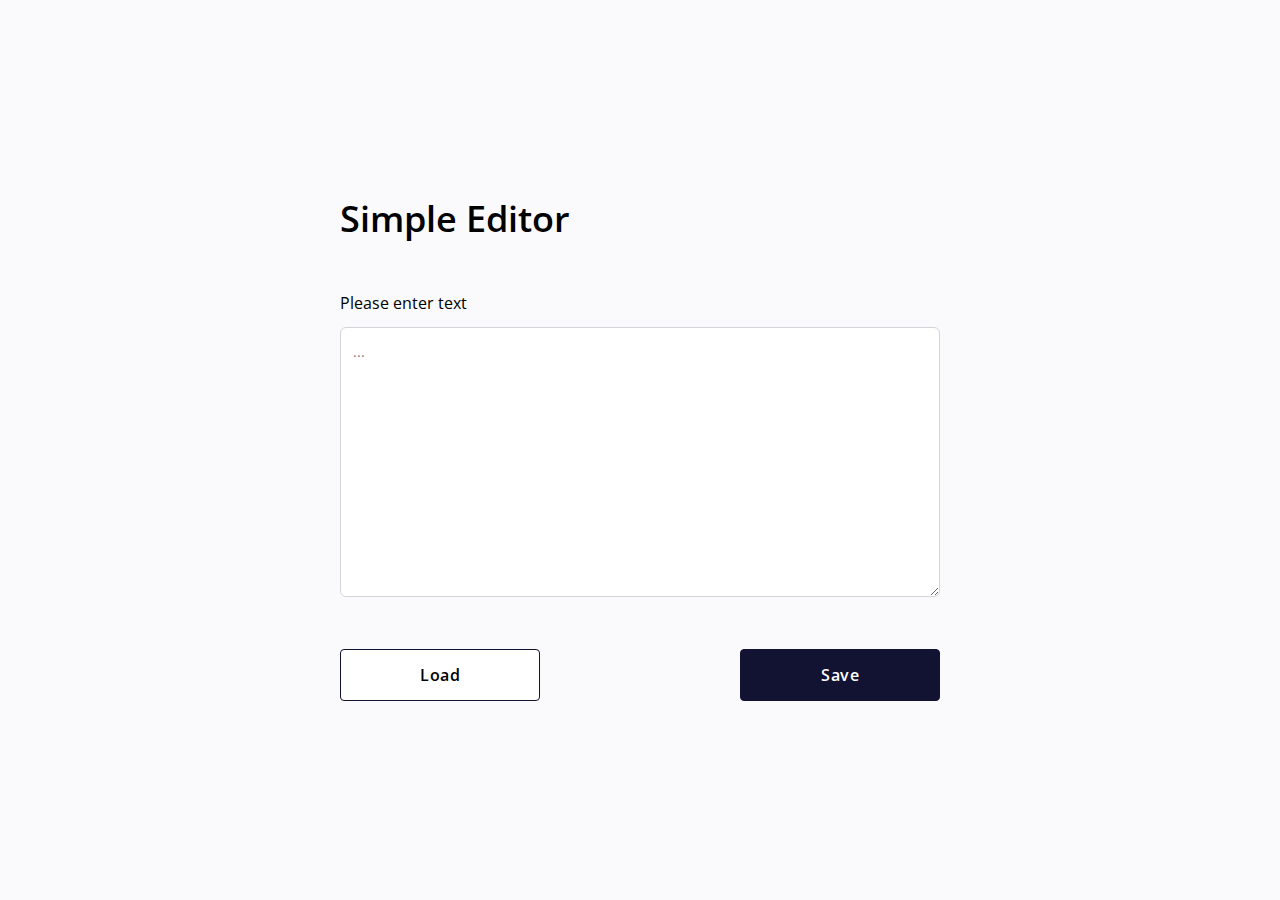
==== index.html @ 8905f6e6 "Updates" ====
<!DOCTYPE html>
<html lang="en">

<head>
  <meta charset="UTF-8" />
  <meta name="viewport" content="width=device-width, initial-scale=1.0" />
  <title>Simple Editor</title>
  <link rel="stylesheet" href="css/main.css" />
</head>

<body>
  <main class="main">
    <h1 class="header">Simple Editor</h1>
    <form class="form">
      <p>
        <label class="form__label" for="textarea">Please enter text</label>
        <textarea class="form__textarea form__textarea--js" id="textarea" placeholder="..."></textarea>
      </p class="form__wrapper">
      <div class="form__action">
        <button class="form__button form__button--load form__button--load-js">
          Load
        </button>
        <button class="form__button form__button--save form__button--save-js">
          Save
        </button>
      </div>
    </form>
  </main>

  <script src="js/main.js"></script>
</body>

</html>
---- css/main.css ----
/*! normalize.css v8.0.1 | MIT License | github.com/necolas/normalize.css */
/* Document
   ========================================================================== */
/**
 * 1. Correct the line height in all browsers.
 * 2. Prevent adjustments of font size after orientation changes in iOS.
 */
@import url("https://fonts.googleapis.com/css2?family=Open+Sans:ital,wght@0,400;1,700&display=swap");
html {
  line-height: 1.15;
  /* 1 */
  -webkit-text-size-adjust: 100%;
  /* 2 */ }

/* Sections
   ========================================================================== */
/**
 * Remove the margin in all browsers.
 */
body {
  margin: 0; }

/**
 * Render the `main` element consistently in IE.
 */
main {
  display: block; }

/**
 * Correct the font size and margin on `h1` elements within `section` and
 * `article` contexts in Chrome, Firefox, and Safari.
 */
h1 {
  font-size: 2em;
  margin: 0.67em 0; }

/* Grouping content
   ========================================================================== */
/**
 * 1. Add the correct box sizing in Firefox.
 * 2. Show the overflow in Edge and IE.
 */
hr {
  -webkit-box-sizing: content-box;
          box-sizing: content-box;
  /* 1 */
  height: 0;
  /* 1 */
  overflow: visible;
  /* 2 */ }

/**
 * 1. Correct the inheritance and scaling of font size in all browsers.
 * 2. Correct the odd `em` font sizing in all browsers.
 */
pre {
  font-family: monospace, monospace;
  /* 1 */
  font-size: 1em;
  /* 2 */ }

/* Text-level semantics
   ========================================================================== */
/**
 * Remove the gray background on active links in IE 10.
 */
a {
  background-color: transparent; }

/**
 * 1. Remove the bottom border in Chrome 57-
 * 2. Add the correct text decoration in Chrome, Edge, IE, Opera, and Safari.
 */
abbr[title] {
  border-bottom: none;
  /* 1 */
  text-decoration: underline;
  /* 2 */
  -webkit-text-decoration: underline dotted;
          text-decoration: underline dotted;
  /* 2 */ }

/**
 * Add the correct font weight in Chrome, Edge, and Safari.
 */
b,
strong {
  font-weight: bolder; }

/**
 * 1. Correct the inheritance and scaling of font size in all browsers.
 * 2. Correct the odd `em` font sizing in all browsers.
 */
code,
kbd,
samp {
  font-family: monospace, monospace;
  /* 1 */
  font-size: 1em;
  /* 2 */ }

/**
 * Add the correct font size in all browsers.
 */
small {
  font-size: 80%; }

/**
 * Prevent `sub` and `sup` elements from affecting the line height in
 * all browsers.
 */
sub,
sup {
  font-size: 75%;
  line-height: 0;
  position: relative;
  vertical-align: baseline; }

sub {
  bottom: -0.25em; }

sup {
  top: -0.5em; }

/* Embedded content
   ========================================================================== */
/**
 * Remove the border on images inside links in IE 10.
 */
img {
  border-style: none; }

/* Forms
   ========================================================================== */
/**
 * 1. Change the font styles in all browsers.
 * 2. Remove the margin in Firefox and Safari.
 */
button,
input,
optgroup,
select,
textarea {
  font-family: inherit;
  /* 1 */
  font-size: 100%;
  /* 1 */
  line-height: 1.15;
  /* 1 */
  margin: 0;
  /* 2 */ }

/**
 * Show the overflow in IE.
 * 1. Show the overflow in Edge.
 */
button,
input {
  /* 1 */
  overflow: visible; }

/**
 * Remove the inheritance of text transform in Edge, Firefox, and IE.
 * 1. Remove the inheritance of text transform in Firefox.
 */
button,
select {
  /* 1 */
  text-transform: none; }

/**
 * Correct the inability to style clickable types in iOS and Safari.
 */
button,
[type="button"],
[type="reset"],
[type="submit"] {
  -webkit-appearance: button; }

/**
 * Remove the inner border and padding in Firefox.
 */
button::-moz-focus-inner,
[type="button"]::-moz-focus-inner,
[type="reset"]::-moz-focus-inner,
[type="submit"]::-moz-focus-inner {
  border-style: none;
  padding: 0; }

/**
 * Restore the focus styles unset by the previous rule.
 */
button:-moz-focusring,
[type="button"]:-moz-focusring,
[type="reset"]:-moz-focusring,
[type="submit"]:-moz-focusring {
  outline: 1px dotted ButtonText; }

/**
 * Correct the padding in Firefox.
 */
fieldset {
  padding: 0.35em 0.75em 0.625em; }

/**
 * 1. Correct the text wrapping in Edge and IE.
 * 2. Correct the color inheritance from `fieldset` elements in IE.
 * 3. Remove the padding so developers are not caught out when they zero out
 *    `fieldset` elements in all browsers.
 */
legend {
  -webkit-box-sizing: border-box;
          box-sizing: border-box;
  /* 1 */
  color: inherit;
  /* 2 */
  display: table;
  /* 1 */
  max-width: 100%;
  /* 1 */
  padding: 0;
  /* 3 */
  white-space: normal;
  /* 1 */ }

/**
 * Add the correct vertical alignment in Chrome, Firefox, and Opera.
 */
progress {
  vertical-align: baseline; }

/**
 * Remove the default vertical scrollbar in IE 10+.
 */
textarea {
  overflow: auto; }

/**
 * 1. Add the correct box sizing in IE 10.
 * 2. Remove the padding in IE 10.
 */
[type="checkbox"],
[type="radio"] {
  -webkit-box-sizing: border-box;
          box-sizing: border-box;
  /* 1 */
  padding: 0;
  /* 2 */ }

/**
 * Correct the cursor style of increment and decrement buttons in Chrome.
 */
[type="number"]::-webkit-inner-spin-button,
[type="number"]::-webkit-outer-spin-button {
  height: auto; }

/**
 * 1. Correct the odd appearance in Chrome and Safari.
 * 2. Correct the outline style in Safari.
 */
[type="search"] {
  -webkit-appearance: textfield;
  /* 1 */
  outline-offset: -2px;
  /* 2 */ }

/**
 * Remove the inner padding in Chrome and Safari on macOS.
 */
[type="search"]::-webkit-search-decoration {
  -webkit-appearance: none; }

/**
 * 1. Correct the inability to style clickable types in iOS and Safari.
 * 2. Change font properties to `inherit` in Safari.
 */
::-webkit-file-upload-button {
  -webkit-appearance: button;
  /* 1 */
  font: inherit;
  /* 2 */ }

/* Interactive
   ========================================================================== */
/*
 * Add the correct display in Edge, IE 10+, and Firefox.
 */
details {
  display: block; }

/*
 * Add the correct display in all browsers.
 */
summary {
  display: list-item; }

/* Misc
   ========================================================================== */
/**
 * Add the correct display in IE 10+.
 */
template {
  display: none; }

/**
 * Add the correct display in IE 10.
 */
[hidden] {
  display: none; }

html {
  -webkit-box-sizing: border-box;
          box-sizing: border-box; }

*,
*:before,
*:after {
  -webkit-box-sizing: inherit;
          box-sizing: inherit; }

body {
  -webkit-box-align: center;
      -ms-flex-align: center;
          align-items: center;
  background: #fafafc;
  color: #000;
  display: -webkit-box;
  display: -ms-flexbox;
  display: flex;
  -webkit-box-pack: center;
      -ms-flex-pack: center;
          justify-content: center;
  min-height: 100vh;
  font-family: "Open Sans";
  background: #FAFAFC; }

.main {
  max-width: 600px;
  width: 100%; }

.header {
  font-weight: 600;
  font-size: 36px;
  line-height: 40px;
  margin: 0;
  margin-bottom: 48px; }

.form__action {
  margin-top: 48px;
  display: -webkit-box;
  display: -ms-flexbox;
  display: flex;
  -webkit-box-pack: justify;
      -ms-flex-pack: justify;
          justify-content: space-between; }

.form__button {
  background: #fff;
  border: 1px solid #121232;
  border-radius: 4px;
  padding: 16px;
  min-width: 200px;
  font-weight: 600;
  letter-spacing: 0.5px; }
  .form__button--save {
    background: #121232;
    color: #fff; }

.form__label {
  display: block;
  font-weight: 400;
  font-size: 16px;
  line-height: 32px;
  margin-bottom: 8px; }

.form__textarea {
  background: #fff;
  border: 1px solid #d3d4d8;
  border-radius: 6px;
  font-size: 14px;
  height: 100%;
  line-height: 24px;
  min-width: 40vh;
  min-height: 30vh;
  width: 100%;
  padding: 12px; }

/*# sourceMappingURL=main.css.map */
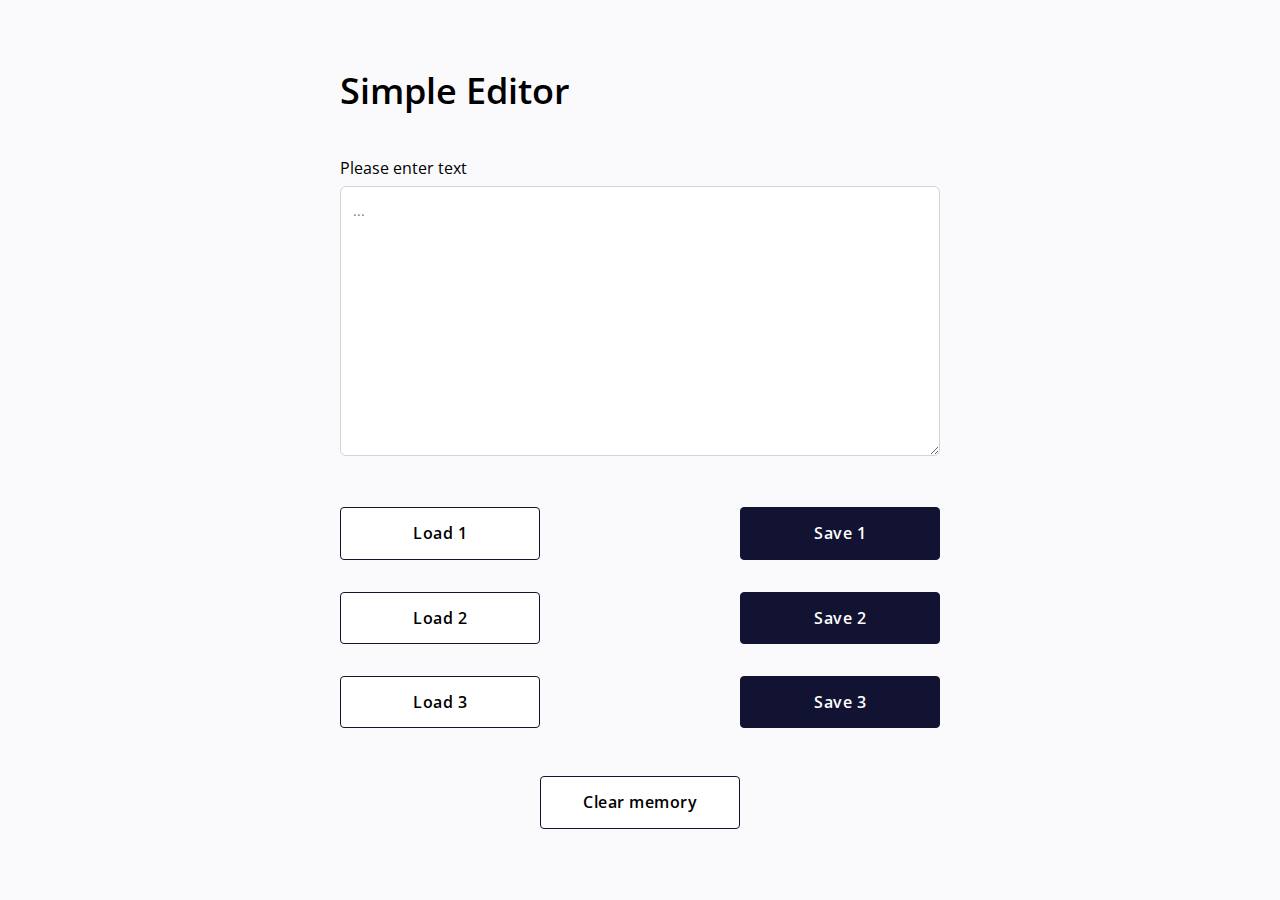
==== commit 5045f36c: "Updates" ====
--- a/index.html
+++ b/index.html
@@ -17,11 +17,32 @@
         <textarea class="form__textarea form__textarea--js" id="textarea" placeholder="..."></textarea>
       </p class="form__wrapper">
       <div class="form__action">
-        <button class="form__button form__button--load form__button--load-js">
-          Load
+        <button class="form__button form__button--load form__button--load-js1">
+          Load 1
         </button>
-        <button class="form__button form__button--save form__button--save-js">
-          Save
+        <button class="form__button form__button--save form__button--save-js1">
+          Save 1
+        </button>
+      </div>
+      <div class="form__action form__action--lower">
+        <button class="form__button form__button--load form__button--load-js2">
+          Load 2
+        </button>
+        <button class="form__button form__button--save form__button--save-js2">
+          Save 2
+        </button>
+      </div>
+      <div class="form__action form__action--lower">
+        <button class="form__button form__button--load form__button--load-js3">
+          Load 3
+        </button>
+        <button class="form__button form__button--save form__button--save-js3">
+          Save 3
+        </button>
+      </div>
+      <div class="form__action form__action--clear">
+        <button class="form__button form__button--clear form__button--clear-js">
+          Clear memory
         </button>
       </div>
     </form>
--- a/css/main.css
+++ b/css/main.css
@@ -327,15 +327,18 @@
   display: -webkit-box;
   display: -ms-flexbox;
   display: flex;
+  font-family: "Open Sans";
   -webkit-box-pack: center;
       -ms-flex-pack: center;
           justify-content: center;
-  min-height: 100vh;
-  font-family: "Open Sans";
-  background: #FAFAFC; }
+  min-height: 100vh; }
+  @media (max-width: 500px) {
+    body {
+      min-height: 92vh; } }
 
 .main {
   max-width: 600px;
+  margin: 0 20px;
   width: 100%; }
 
 .header {
@@ -344,33 +347,64 @@
   line-height: 40px;
   margin: 0;
   margin-bottom: 48px; }
+  @media (max-width: 500px) {
+    .header {
+      margin-bottom: 36px; } }
 
 .form__action {
-  margin-top: 48px;
   display: -webkit-box;
   display: -ms-flexbox;
   display: flex;
   -webkit-box-pack: justify;
       -ms-flex-pack: justify;
-          justify-content: space-between; }
+          justify-content: space-between;
+  margin-top: 48px; }
+  @media (max-width: 500px) {
+    .form__action {
+      margin-top: 36px; } }
+  .form__action--lower {
+    margin-top: 32px; }
+    @media (max-width: 500px) {
+      .form__action--lower {
+        margin-top: 24px; } }
+  .form__action--clear {
+    -webkit-box-pack: center;
+        -ms-flex-pack: center;
+            justify-content: center; }
 
 .form__button {
   background: #fff;
   border: 1px solid #121232;
   border-radius: 4px;
-  padding: 16px;
+  font-weight: 600;
+  letter-spacing: 0.5px;
   min-width: 200px;
-  font-weight: 600;
-  letter-spacing: 0.5px; }
+  padding: 16px; }
+  .form__button:hover {
+    -webkit-transform: scale(1.1);
+        -ms-transform: scale(1.1);
+            transform: scale(1.1); }
   .form__button--save {
     background: #121232;
     color: #fff; }
+    .form__button--save:active {
+      background: #fff;
+      color: #000; }
+  .form__button--load:active {
+    background: #121232;
+    color: #fff; }
+  .form__button--clear:active {
+    background: -webkit-linear-gradient(45deg, #fff, #121232);
+    background: -o-linear-gradient(45deg, #fff, #121232);
+    background: linear-gradient(45deg, #fff, #121232); }
+  @media (max-width: 500px) {
+    .form__button {
+      min-width: 100px; } }
 
 .form__label {
   display: block;
   font-weight: 400;
   font-size: 16px;
-  line-height: 32px;
   margin-bottom: 8px; }
 
 .form__textarea {
@@ -382,7 +416,10 @@
   line-height: 24px;
   min-width: 40vh;
   min-height: 30vh;
-  width: 100%;
-  padding: 12px; }
+  padding: 12px;
+  width: 100%; }
+  @media (max-width: 500px) {
+    .form__textarea {
+      min-height: 20vh; } }
 
 /*# sourceMappingURL=main.css.map */
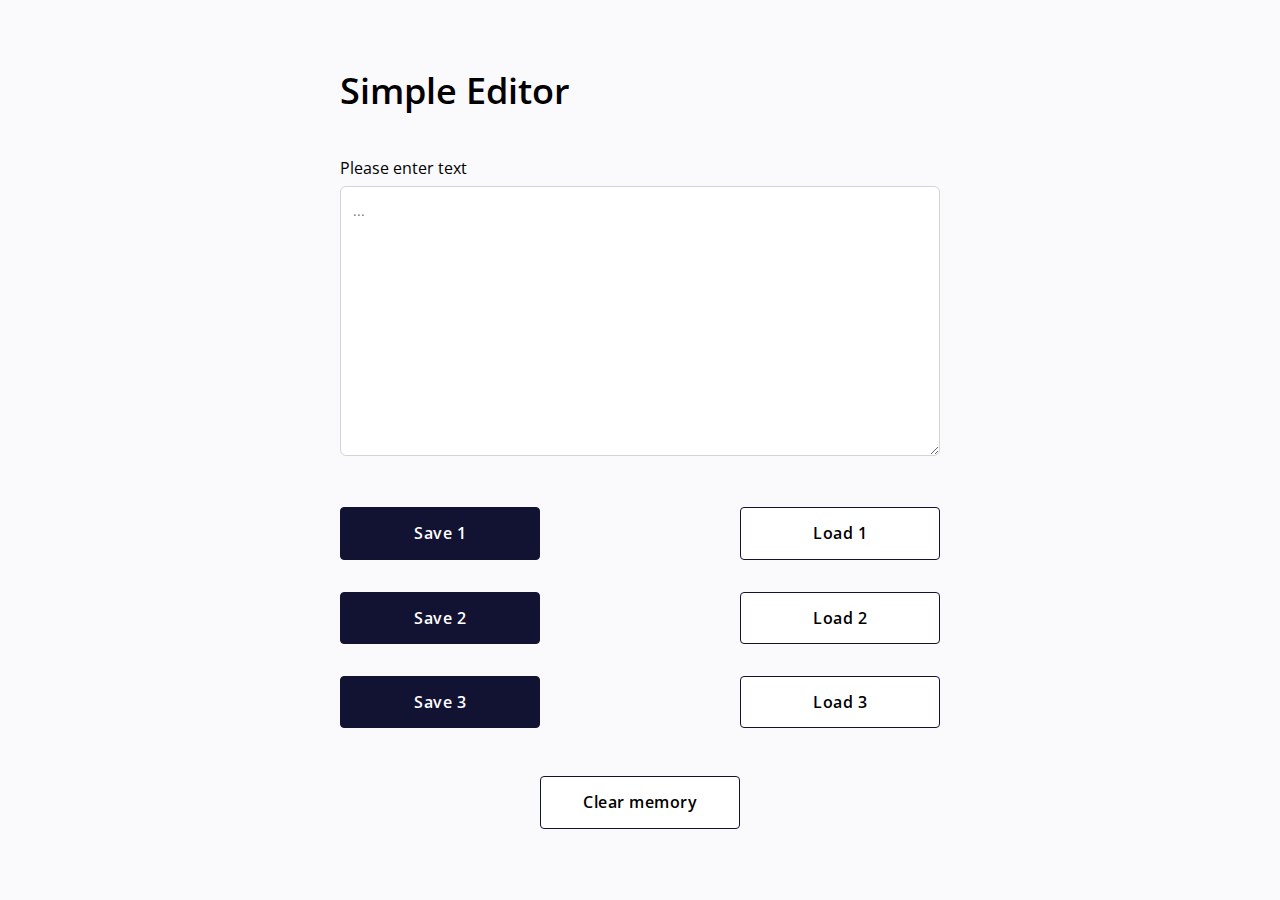
==== commit 2e3f8e51: "Updates" ====
--- a/index.html
+++ b/index.html
@@ -17,27 +17,27 @@
         <textarea class="form__textarea form__textarea--js" id="textarea" placeholder="..."></textarea>
       </p class="form__wrapper">
       <div class="form__action">
+        <button class="form__button form__button--save form__button--save-js1">
+          Save 1
+        </button>
         <button class="form__button form__button--load form__button--load-js1">
           Load 1
         </button>
-        <button class="form__button form__button--save form__button--save-js1">
-          Save 1
+      </div>
+      <div class="form__action form__action--lower">
+        <button class="form__button form__button--save form__button--save-js2">
+          Save 2
+        </button>
+        <button class="form__button form__button--load form__button--load-js2">
+          Load 2
         </button>
       </div>
       <div class="form__action form__action--lower">
-        <button class="form__button form__button--load form__button--load-js2">
-          Load 2
+        <button class="form__button form__button--save form__button--save-js3">
+          Save 3
         </button>
-        <button class="form__button form__button--save form__button--save-js2">
-          Save 2
-        </button>
-      </div>
-      <div class="form__action form__action--lower">
         <button class="form__button form__button--load form__button--load-js3">
           Load 3
-        </button>
-        <button class="form__button form__button--save form__button--save-js3">
-          Save 3
         </button>
       </div>
       <div class="form__action form__action--clear">
--- a/css/main.css
+++ b/css/main.css
@@ -1,3 +1,111 @@
+@import url("https://fonts.googleapis.com/css2?family=Open+Sans:ital,wght@0,400;1,700&display=swap");
+@-webkit-keyframes save1 {
+  0% {
+    left: 0; }
+  50% {
+    opacity: 0;
+    left: 180px; }
+  100% {
+    left: 0; } }
+@keyframes save1 {
+  0% {
+    left: 0; }
+  50% {
+    opacity: 0;
+    left: 180px; }
+  100% {
+    left: 0; } }
+
+@-webkit-keyframes save2 {
+  0% {
+    left: 0; }
+  50% {
+    opacity: 0;
+    left: 180px; }
+  100% {
+    left: 0; } }
+
+@keyframes save2 {
+  0% {
+    left: 0; }
+  50% {
+    opacity: 0;
+    left: 180px; }
+  100% {
+    left: 0; } }
+
+@-webkit-keyframes save3 {
+  0% {
+    left: 0; }
+  50% {
+    opacity: 0;
+    left: 180px; }
+  100% {
+    left: 0; } }
+
+@keyframes save3 {
+  0% {
+    left: 0; }
+  50% {
+    opacity: 0;
+    left: 180px; }
+  100% {
+    left: 0; } }
+
+@-webkit-keyframes load1 {
+  0% {
+    right: 0; }
+  50% {
+    opacity: 0;
+    right: 180px; }
+  100% {
+    right: 0; } }
+
+@keyframes load1 {
+  0% {
+    right: 0; }
+  50% {
+    opacity: 0;
+    right: 180px; }
+  100% {
+    right: 0; } }
+
+@-webkit-keyframes load2 {
+  0% {
+    right: 0; }
+  50% {
+    opacity: 0;
+    right: 180px; }
+  100% {
+    right: 0; } }
+
+@keyframes load2 {
+  0% {
+    right: 0; }
+  50% {
+    opacity: 0;
+    right: 180px; }
+  100% {
+    right: 0; } }
+
+@-webkit-keyframes load3 {
+  0% {
+    right: 0; }
+  50% {
+    opacity: 0;
+    right: 180px; }
+  100% {
+    right: 0; } }
+
+@keyframes load3 {
+  0% {
+    right: 0; }
+  50% {
+    opacity: 0;
+    right: 180px; }
+  100% {
+    right: 0; } }
+
 /*! normalize.css v8.0.1 | MIT License | github.com/necolas/normalize.css */
 /* Document
    ========================================================================== */
@@ -5,7 +113,6 @@
  * 1. Correct the line height in all browsers.
  * 2. Prevent adjustments of font size after orientation changes in iOS.
  */
-@import url("https://fonts.googleapis.com/css2?family=Open+Sans:ital,wght@0,400;1,700&display=swap");
 html {
   line-height: 1.15;
   /* 1 */
@@ -394,9 +501,10 @@
     background: #121232;
     color: #fff; }
   .form__button--clear:active {
-    background: -webkit-linear-gradient(45deg, #fff, #121232);
-    background: -o-linear-gradient(45deg, #fff, #121232);
-    background: linear-gradient(45deg, #fff, #121232); }
+    background: -webkit-gradient(linear, left top, right top, from(#fff), to(#121232));
+    background: -webkit-linear-gradient(left, #fff, #121232);
+    background: -o-linear-gradient(left, #fff, #121232);
+    background: linear-gradient(90deg, #fff, #121232); }
   @media (max-width: 500px) {
     .form__button {
       min-width: 100px; } }
@@ -422,4 +530,46 @@
     .form__textarea {
       min-height: 20vh; } }
 
+.animation__save1 {
+  -webkit-animation-name: save1;
+          animation-name: save1;
+  -webkit-animation-duration: 2s;
+          animation-duration: 2s;
+  position: relative; }
+
+.animation__save2 {
+  -webkit-animation-name: save2;
+          animation-name: save2;
+  -webkit-animation-duration: 2s;
+          animation-duration: 2s;
+  position: relative; }
+
+.animation__save3 {
+  -webkit-animation-name: save3;
+          animation-name: save3;
+  -webkit-animation-duration: 2s;
+          animation-duration: 2s;
+  position: relative; }
+
+.animation__load1 {
+  -webkit-animation-name: load1;
+          animation-name: load1;
+  -webkit-animation-duration: 2s;
+          animation-duration: 2s;
+  position: relative; }
+
+.animation__load2 {
+  -webkit-animation-name: load2;
+          animation-name: load2;
+  -webkit-animation-duration: 2s;
+          animation-duration: 2s;
+  position: relative; }
+
+.animation__load3 {
+  -webkit-animation-name: load3;
+          animation-name: load3;
+  -webkit-animation-duration: 2s;
+          animation-duration: 2s;
+  position: relative; }
+
 /*# sourceMappingURL=main.css.map */
